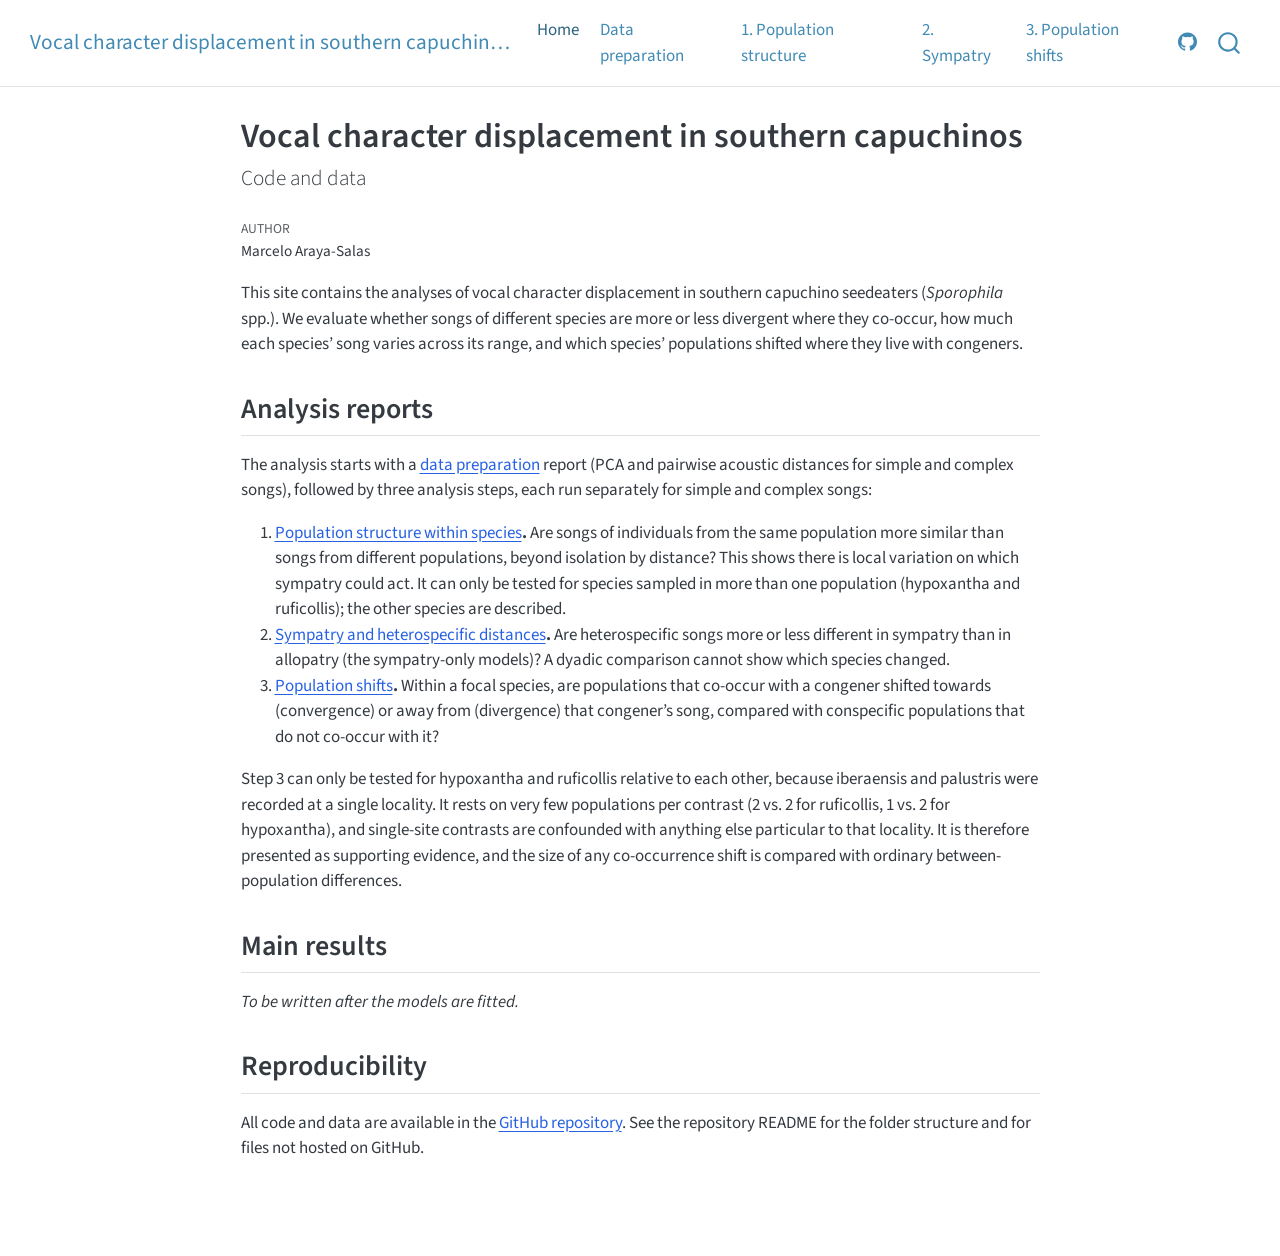
==== index.html @ 322593b9 "deploy: c23dfff240c6bde913532d3283db3dfaf151415f" ====
<!DOCTYPE html>
<html xmlns="http://www.w3.org/1999/xhtml" lang="en" xml:lang="en"><head>

<meta charset="utf-8">
<meta name="generator" content="quarto-1.10.19">

<meta name="viewport" content="width=device-width, initial-scale=1.0, user-scalable=yes">

<meta name="author" content="Marcelo Araya-Salas">

<title>Vocal character displacement in southern capuchinos</title>
<style>
/* Default styles provided by pandoc.
** See https://pandoc.org/MANUAL.html#variables-for-html for config info.
*/
span.smallcaps{font-variant: small-caps;}
div.columns{display: flex; gap: 1.5em;}
div.column{flex: auto;}
@media screen {
div.columns{gap: min(4vw, 1.5em);}
div.column{overflow-x: auto;}
}
div.hanging-indent{margin-left: 1.5em; text-indent: -1.5em;}
ul.task-list{list-style: none;}
ul.task-list li input[type="checkbox"] {
  width: 0.8em;
  margin: 0 0.8em 0.2em -1em; /* quarto-specific, see https://github.com/quarto-dev/quarto-cli/issues/4556 */ 
  vertical-align: middle;
}
</style>


<script src="site_libs/quarto-nav/quarto-nav.js"></script>
<script src="site_libs/quarto-nav/headroom.min.js"></script>
<script src="site_libs/clipboard/clipboard.min.js"></script>
<script src="site_libs/quarto-search/autocomplete.umd.js"></script>
<script src="site_libs/quarto-search/fuse.min.js"></script>
<script src="site_libs/quarto-search/quarto-search.js"></script>
<meta name="quarto:offset" content="./">
<script src="site_libs/quarto-html/quarto.js" type="module"></script>
<script src="site_libs/quarto-html/tabsets/tabsets.js" type="module"></script>
<script src="site_libs/quarto-html/popper.min.js"></script>
<script src="site_libs/quarto-html/tippy.umd.min.js"></script>
<script src="site_libs/quarto-html/anchor.min.js"></script>
<link href="site_libs/quarto-html/tippy.css" rel="stylesheet">
<link href="site_libs/quarto-html/quarto-syntax-highlighting-bf27225e3a48a9273f3daa8f8e829971.css" rel="stylesheet" id="quarto-text-highlighting-styles">
<script src="site_libs/bootstrap/bootstrap.min.js"></script>
<link href="site_libs/bootstrap/bootstrap-icons.css" rel="stylesheet">
<link href="site_libs/bootstrap/bootstrap-31e00e888137e3bc98a6eb60cac24172.min.css" rel="stylesheet" append-hash="true" id="quarto-bootstrap" data-mode="light">
<script id="quarto-search-options" type="application/json">{
  "location": "navbar",
  "copy-button": false,
  "collapse-after": 3,
  "panel-placement": "end",
  "type": "overlay",
  "limit": 50,
  "keyboard-shortcut": [
    "f",
    "/",
    "s"
  ],
  "show-item-context": false,
  "language": {
    "search-no-results-text": "No results",
    "search-matching-documents-text": "matching documents",
    "search-copy-link-title": "Copy link to search",
    "search-hide-matches-text": "Hide additional matches",
    "search-more-match-text": "more match in this document",
    "search-more-matches-text": "more matches in this document",
    "search-clear-button-title": "Clear",
    "search-text-placeholder": "",
    "search-detached-cancel-button-title": "Cancel",
    "search-submit-button-title": "Submit",
    "search-label": "Search"
  }
}</script>


<link rel="stylesheet" href="styles.css">
</head>

<body class="nav-fixed fullcontent quarto-light">

<div id="quarto-search-results"></div>
  <header id="quarto-header" class="headroom fixed-top">
    <nav class="navbar navbar-expand-lg " data-bs-theme="dark">
      <div class="navbar-container container-fluid">
      <div class="navbar-brand-container mx-auto">
    <a class="navbar-brand" href="./index.html">
    <span class="navbar-title">Vocal character displacement in southern capuchinos</span>
    </a>
  </div>
            <div id="quarto-search" class="" title="Search"></div>
          <button class="navbar-toggler" type="button" data-bs-toggle="collapse" data-bs-target="#navbarCollapse" aria-controls="navbarCollapse" role="menu" aria-expanded="false" aria-label="Toggle navigation" onclick="if (window.quartoToggleHeadroom) { window.quartoToggleHeadroom(); }">
  <span class="navbar-toggler-icon"></span>
</button>
          <div class="collapse navbar-collapse" id="navbarCollapse">
            <ul class="navbar-nav navbar-nav-scroll me-auto">
  <li class="nav-item">
    <a class="nav-link active" href="./index.html" aria-current="page"> 
<span class="menu-text">Home</span></a>
  </li>  
  <li class="nav-item">
    <a class="nav-link" href="./scripts/0_data_preparation.html"> 
<span class="menu-text">Data preparation</span></a>
  </li>  
  <li class="nav-item">
    <a class="nav-link" href="./scripts/1_population_structure.html"> 
<span class="menu-text">1. Population structure</span></a>
  </li>  
  <li class="nav-item">
    <a class="nav-link" href="./scripts/2_sympatry_and_heterospecific_distances.html"> 
<span class="menu-text">2. Sympatry</span></a>
  </li>  
  <li class="nav-item">
    <a class="nav-link" href="./scripts/3_population_shifts.html"> 
<span class="menu-text">3. Population shifts</span></a>
  </li>  
</ul>
            <ul class="navbar-nav navbar-nav-scroll ms-auto">
  <li class="nav-item compact">
    <a class="nav-link" href="https://github.com/maRce10/vocal-character-displacement-capuchinos"> <i class="bi bi-github" role="img" aria-label="GitHub repository">
</i> 
<span class="menu-text"></span></a>
  </li>  
</ul>
          </div> <!-- /navcollapse -->
            <div class="quarto-navbar-tools">
</div>
      </div> <!-- /container-fluid -->
    </nav>
</header>
<!-- content -->
<div id="quarto-content" class="quarto-container page-columns page-rows-contents page-layout-article page-navbar">
<!-- sidebar -->
<!-- margin-sidebar -->
    
<!-- main -->
<main class="content" id="quarto-document-content">

<header id="title-block-header" class="quarto-title-block default">
<div class="quarto-title">
<h1 class="title">Vocal character displacement in southern capuchinos</h1>
<p class="subtitle lead">Code and data</p>
</div>



<div class="quarto-title-meta">

    <div>
    <div class="quarto-title-meta-heading">Author</div>
    <div class="quarto-title-meta-contents">
             <p>Marcelo Araya-Salas </p>
          </div>
  </div>
    
  
    
  </div>
  


</header>


<p>This site contains the analyses of vocal character displacement in southern capuchino seedeaters (<em>Sporophila</em> spp.). We evaluate whether songs of different species are more or less divergent where they co-occur, how much each species’ song varies across its range, and which species’ populations shifted where they live with congeners.</p>
<section id="analysis-reports" class="level2">
<h2 class="anchored" data-anchor-id="analysis-reports">Analysis reports</h2>
<p>The analysis starts with a <a href="./scripts/0_data_preparation.html">data preparation</a> report (PCA and pairwise acoustic distances for simple and complex songs), followed by three analysis steps, each run separately for simple and complex songs:</p>
<ol type="1">
<li><strong><a href="./scripts/1_population_structure.html">Population structure within species</a>.</strong> Are songs of individuals from the same population more similar than songs from different populations, beyond isolation by distance? This shows there is local variation on which sympatry could act. It can only be tested for species sampled in more than one population (hypoxantha and ruficollis); the other species are described.</li>
<li><strong><a href="./scripts/2_sympatry_and_heterospecific_distances.html">Sympatry and heterospecific distances</a>.</strong> Are heterospecific songs more or less different in sympatry than in allopatry (the sympatry-only models)? A dyadic comparison cannot show which species changed.</li>
<li><strong><a href="./scripts/3_population_shifts.html">Population shifts</a>.</strong> Within a focal species, are populations that co-occur with a congener shifted towards (convergence) or away from (divergence) that congener’s song, compared with conspecific populations that do not co-occur with it?</li>
</ol>
<p>Step 3 can only be tested for hypoxantha and ruficollis relative to each other, because iberaensis and palustris were recorded at a single locality. It rests on very few populations per contrast (2 vs.&nbsp;2 for ruficollis, 1 vs.&nbsp;2 for hypoxantha), and single-site contrasts are confounded with anything else particular to that locality. It is therefore presented as supporting evidence, and the size of any co-occurrence shift is compared with ordinary between-population differences.</p>
</section>
<section id="main-results" class="level2">
<h2 class="anchored" data-anchor-id="main-results">Main results</h2>
<p><em>To be written after the models are fitted.</em></p>
</section>
<section id="reproducibility" class="level2">
<h2 class="anchored" data-anchor-id="reproducibility">Reproducibility</h2>
<p>All code and data are available in the <a href="https://github.com/maRce10/vocal-character-displacement-capuchinos">GitHub repository</a>. See the repository README for the folder structure and for files not hosted on GitHub.</p>


</section>

</main> <!-- /main -->
<script>
// Add a "Download" button below every figure in the page content.
// The button links to the figure's image file (all figures are saved at 300 dpi).
document.addEventListener("DOMContentLoaded", function () {
  document.querySelectorAll("main img").forEach(function (img) {
    var src = img.getAttribute("src");
    if (!src || src.indexOf("data:") === 0) return;

    var fileName = decodeURIComponent(src.split("/").pop().split("?")[0]);

    var link = document.createElement("a");
    link.href = src;
    link.setAttribute("download", fileName);
    link.className = "btn btn-outline-primary btn-sm";
    link.innerHTML = '<i class="bi bi-download"></i> Download';
    link.title = "Download " + fileName;

    var wrapper = document.createElement("div");
    wrapper.className = "figure-download";
    wrapper.appendChild(link);

    // place the button after the figure (below its caption) or after the image's container
    var anchor = img.closest("figure") || img.closest("p") || img;
    anchor.insertAdjacentElement("afterend", wrapper);
  });
});
</script>
<script id="quarto-html-after-body" type="application/javascript">
  window.document.addEventListener("DOMContentLoaded", function (event) {
    const icon = "";
    const anchorJS = new window.AnchorJS();
    anchorJS.options = {
      placement: 'right',
      icon: icon
    };
    anchorJS.add('.anchored');
    const isCodeAnnotation = (el) => {
      for (const clz of el.classList) {
        if (clz.startsWith('code-annotation-')) {                     
          return true;
        }
      }
      return false;
    }
    const onCopySuccess = function(e) {
      // button target
      const button = e.trigger;
      // don't keep focus
      button.blur();
      // flash "checked"
      button.classList.add('code-copy-button-checked');
      var currentTitle = button.getAttribute("title");
      button.setAttribute("title", "Copied!");
      let tooltip;
      if (window.bootstrap) {
        button.setAttribute("data-bs-toggle", "tooltip");
        button.setAttribute("data-bs-placement", "left");
        button.setAttribute("data-bs-title", "Copied!");
        tooltip = new bootstrap.Tooltip(button, 
          { trigger: "manual", 
            customClass: "code-copy-button-tooltip",
            offset: [0, -8]});
        tooltip.show();    
      }
      setTimeout(function() {
        if (tooltip) {
          tooltip.hide();
          button.removeAttribute("data-bs-title");
          button.removeAttribute("data-bs-toggle");
          button.removeAttribute("data-bs-placement");
        }
        button.setAttribute("title", currentTitle);
        button.classList.remove('code-copy-button-checked');
      }, 1000);
      // clear code selection
      e.clearSelection();
    }
    const getTextToCopy = function(trigger) {
      const outerScaffold = trigger.parentElement.cloneNode(true);
      const codeEl = outerScaffold.querySelector('code');
      for (const childEl of codeEl.children) {
        if (isCodeAnnotation(childEl)) {
          childEl.remove();
        }
      }
      return codeEl.innerText;
    }
    const clipboard = new window.ClipboardJS('.code-copy-button:not([data-in-quarto-modal])', {
      text: getTextToCopy
    });
    clipboard.on('success', onCopySuccess);
    if (window.document.getElementById('quarto-embedded-source-code-modal')) {
      const clipboardModal = new window.ClipboardJS('.code-copy-button[data-in-quarto-modal]', {
        text: getTextToCopy,
        container: window.document.getElementById('quarto-embedded-source-code-modal')
      });
      clipboardModal.on('success', onCopySuccess);
    }
      var localhostRegex = new RegExp(/^(?:http|https):\/\/localhost\:?[0-9]*\//);
      var mailtoRegex = new RegExp(/^mailto:/);
        var filterRegex = new RegExp("https:\/\/marce10\.github\.io\/vocal-character-displacement-capuchinos\/");
      var isInternal = (href) => {
          return filterRegex.test(href) || localhostRegex.test(href) || mailtoRegex.test(href);
      }
      // Inspect non-navigation links and adorn them if external
     var links = window.document.querySelectorAll('a[href]:not(.nav-link):not(.navbar-brand):not(.toc-action):not(.sidebar-link):not(.sidebar-item-toggle):not(.pagination-link):not(.no-external):not([aria-hidden]):not(.dropdown-item):not(.quarto-navigation-tool):not(.about-link)');
      for (var i=0; i<links.length; i++) {
        const link = links[i];
        if (!isInternal(link.href)) {
          // undo the damage that might have been done by quarto-nav.js in the case of
          // links that we want to consider external
          if (link.dataset.originalHref !== undefined) {
            link.href = link.dataset.originalHref;
          }
        }
      }
    function tippyHover(el, contentFn, onTriggerFn, onUntriggerFn) {
      const config = {
        allowHTML: true,
        maxWidth: 500,
        delay: 100,
        arrow: false,
        appendTo: function(el) {
            return el.parentElement;
        },
        interactive: true,
        interactiveBorder: 10,
        theme: 'quarto',
        placement: 'bottom-start',
      };
      if (contentFn) {
        config.content = contentFn;
      }
      if (onTriggerFn) {
        config.onTrigger = onTriggerFn;
      }
      if (onUntriggerFn) {
        config.onUntrigger = onUntriggerFn;
      }
      window.tippy(el, config); 
    }
    const noterefs = window.document.querySelectorAll('a[role="doc-noteref"]');
    for (var i=0; i<noterefs.length; i++) {
      const ref = noterefs[i];
      tippyHover(ref, function() {
        // use id or data attribute instead here
        let href = ref.getAttribute('data-footnote-href') || ref.getAttribute('href');
        try { href = new URL(href).hash; } catch {}
        const id = href.replace(/^#\/?/, "");
        const note = window.document.getElementById(id);
        if (note) {
          return note.innerHTML;
        } else {
          return "";
        }
      });
    }
    const xrefs = window.document.querySelectorAll('a.quarto-xref');
    const processXRef = (id, note) => {
      // Strip column container classes
      const stripColumnClz = (el) => {
        el.classList.remove("page-full", "page-columns");
        if (el.children) {
          for (const child of el.children) {
            stripColumnClz(child);
          }
        }
      }
      stripColumnClz(note)
      if (id === null || id.startsWith('sec-')) {
        // Special case sections, only their first couple elements
        const container = document.createElement("div");
        if (note.children && note.children.length > 2) {
          container.appendChild(note.children[0].cloneNode(true));
          for (let i = 1; i < note.children.length; i++) {
            const child = note.children[i];
            if (child.tagName === "P" && child.innerText === "") {
              continue;
            } else {
              container.appendChild(child.cloneNode(true));
              break;
            }
          }
          if (window.Quarto?.typesetMath) {
            window.Quarto.typesetMath(container);
          }
          return container.innerHTML
        } else {
          if (window.Quarto?.typesetMath) {
            window.Quarto.typesetMath(note);
          }
          return note.innerHTML;
        }
      } else {
        // Remove any anchor links if they are present
        const anchorLink = note.querySelector('a.anchorjs-link');
        if (anchorLink) {
          anchorLink.remove();
        }
        if (window.Quarto?.typesetMath) {
          window.Quarto.typesetMath(note);
        }
        if (note.classList.contains("callout")) {
          return note.outerHTML;
        } else {
          return note.innerHTML;
        }
      }
    }
    for (var i=0; i<xrefs.length; i++) {
      const xref = xrefs[i];
      tippyHover(xref, undefined, function(instance) {
        instance.disable();
        let url = xref.getAttribute('href');
        let hash = undefined; 
        if (url.startsWith('#')) {
          hash = url;
        } else {
          try { hash = new URL(url).hash; } catch {}
        }
        if (hash) {
          const id = hash.replace(/^#\/?/, "");
          const note = window.document.getElementById(id);
          if (note !== null) {
            try {
              const html = processXRef(id, note.cloneNode(true));
              instance.setContent(html);
            } finally {
              instance.enable();
              instance.show();
            }
          } else {
            // See if we can fetch this
            fetch(url.split('#')[0])
            .then(res => res.text())
            .then(html => {
              const parser = new DOMParser();
              const htmlDoc = parser.parseFromString(html, "text/html");
              const note = htmlDoc.getElementById(id);
              if (note !== null) {
                const html = processXRef(id, note);
                instance.setContent(html);
              } 
            }).finally(() => {
              instance.enable();
              instance.show();
            });
          }
        } else {
          // See if we can fetch a full url (with no hash to target)
          // This is a special case and we should probably do some content thinning / targeting
          fetch(url)
          .then(res => res.text())
          .then(html => {
            const parser = new DOMParser();
            const htmlDoc = parser.parseFromString(html, "text/html");
            const note = htmlDoc.querySelector('main.content');
            if (note !== null) {
              // This should only happen for chapter cross references
              // (since there is no id in the URL)
              // remove the first header
              if (note.children.length > 0 && note.children[0].tagName === "HEADER") {
                note.children[0].remove();
              }
              const html = processXRef(null, note);
              instance.setContent(html);
            } 
          }).finally(() => {
            instance.enable();
            instance.show();
          });
        }
      }, function(instance) {
      });
    }
        let selectedAnnoteEl;
        const selectorForAnnotation = ( cell, annotation) => {
          let cellAttr = 'data-code-cell="' + cell + '"';
          let lineAttr = 'data-code-annotation="' +  annotation + '"';
          const selector = 'span[' + cellAttr + '][' + lineAttr + ']';
          return selector;
        }
        const selectCodeLines = (annoteEl) => {
          const doc = window.document;
          const targetCell = annoteEl.getAttribute("data-target-cell");
          const targetAnnotation = annoteEl.getAttribute("data-target-annotation");
          const annoteSpan = window.document.querySelector(selectorForAnnotation(targetCell, targetAnnotation));
          const lines = annoteSpan.getAttribute("data-code-lines").split(",");
          const lineIds = lines.map((line) => {
            return targetCell + "-" + line;
          })
          let top = null;
          let height = null;
          let parent = null;
          if (lineIds.length > 0) {
              //compute the position of the single el (top and bottom and make a div)
              const el = window.document.getElementById(lineIds[0]);
              top = el.offsetTop;
              height = el.offsetHeight;
              parent = el.parentElement.parentElement;
            if (lineIds.length > 1) {
              const lastEl = window.document.getElementById(lineIds[lineIds.length - 1]);
              const bottom = lastEl.offsetTop + lastEl.offsetHeight;
              height = bottom - top;
            }
            if (top !== null && height !== null && parent !== null) {
              // cook up a div (if necessary) and position it 
              let div = window.document.getElementById("code-annotation-line-highlight");
              if (div === null) {
                div = window.document.createElement("div");
                div.setAttribute("id", "code-annotation-line-highlight");
                div.style.position = 'absolute';
                parent.appendChild(div);
              }
              div.style.top = top - 2 + "px";
              div.style.height = height + 4 + "px";
              div.style.left = 0;
              let gutterDiv = window.document.getElementById("code-annotation-line-highlight-gutter");
              if (gutterDiv === null) {
                gutterDiv = window.document.createElement("div");
                gutterDiv.setAttribute("id", "code-annotation-line-highlight-gutter");
                gutterDiv.style.position = 'absolute';
                const codeCell = window.document.getElementById(targetCell);
                const gutter = codeCell.querySelector('.code-annotation-gutter');
                gutter.appendChild(gutterDiv);
              }
              gutterDiv.style.top = top - 2 + "px";
              gutterDiv.style.height = height + 4 + "px";
            }
            selectedAnnoteEl = annoteEl;
          }
        };
        const unselectCodeLines = () => {
          const elementsIds = ["code-annotation-line-highlight", "code-annotation-line-highlight-gutter"];
          elementsIds.forEach((elId) => {
            const div = window.document.getElementById(elId);
            if (div) {
              div.remove();
            }
          });
          selectedAnnoteEl = undefined;
        };
          // Handle positioning of the toggle
      window.addEventListener(
        "resize",
        throttle(() => {
          elRect = undefined;
          if (selectedAnnoteEl) {
            selectCodeLines(selectedAnnoteEl);
          }
        }, 10)
      );
      function throttle(fn, ms) {
      let throttle = false;
      let timer;
        return (...args) => {
          if(!throttle) { // first call gets through
              fn.apply(this, args);
              throttle = true;
          } else { // all the others get throttled
              if(timer) clearTimeout(timer); // cancel #2
              timer = setTimeout(() => {
                fn.apply(this, args);
                timer = throttle = false;
              }, ms);
          }
        };
      }
        // Attach click handler to the DT
        const annoteDls = window.document.querySelectorAll('dt[data-target-cell]');
        for (const annoteDlNode of annoteDls) {
          annoteDlNode.addEventListener('click', (event) => {
            const clickedEl = event.target;
            if (clickedEl !== selectedAnnoteEl) {
              unselectCodeLines();
              const activeEl = window.document.querySelector('dt[data-target-cell].code-annotation-active');
              if (activeEl) {
                activeEl.classList.remove('code-annotation-active');
              }
              selectCodeLines(clickedEl);
              clickedEl.classList.add('code-annotation-active');
            } else {
              // Unselect the line
              unselectCodeLines();
              clickedEl.classList.remove('code-annotation-active');
            }
          });
        }
    const findCites = (el) => {
      const parentEl = el.parentElement;
      if (parentEl) {
        const cites = parentEl.dataset.cites;
        if (cites) {
          return {
            el,
            cites: cites.split(' ')
          };
        } else {
          return findCites(el.parentElement)
        }
      } else {
        return undefined;
      }
    };
    var bibliorefs = window.document.querySelectorAll('a[role="doc-biblioref"]');
    for (var i=0; i<bibliorefs.length; i++) {
      const ref = bibliorefs[i];
      const citeInfo = findCites(ref);
      if (citeInfo) {
        tippyHover(citeInfo.el, function() {
          var popup = window.document.createElement('div');
          citeInfo.cites.forEach(function(cite) {
            var citeDiv = window.document.createElement('div');
            citeDiv.classList.add('hanging-indent');
            citeDiv.classList.add('csl-entry');
            var biblioDiv = window.document.getElementById('ref-' + cite);
            if (biblioDiv) {
              citeDiv.innerHTML = biblioDiv.innerHTML;
            }
            popup.appendChild(citeDiv);
          });
          return popup.innerHTML;
        });
      }
    }
  });
  </script>
</div> <!-- /content -->




</body></html>
---- site_libs/quarto-html/tippy.css ----
.tippy-box[data-animation=fade][data-state=hidden]{opacity:0}[data-tippy-root]{max-width:calc(100vw - 10px)}.tippy-box{position:relative;background-color:#333;color:#fff;border-radius:4px;font-size:14px;line-height:1.4;white-space:normal;outline:0;transition-property:transform,visibility,opacity}.tippy-box[data-placement^=top]>.tippy-arrow{bottom:0}.tippy-box[data-placement^=top]>.tippy-arrow:before{bottom:-7px;left:0;border-width:8px 8px 0;border-top-color:initial;transform-origin:center top}.tippy-box[data-placement^=bottom]>.tippy-arrow{top:0}.tippy-box[data-placement^=bottom]>.tippy-arrow:before{top:-7px;left:0;border-width:0 8px 8px;border-bottom-color:initial;transform-origin:center bottom}.tippy-box[data-placement^=left]>.tippy-arrow{right:0}.tippy-box[data-placement^=left]>.tippy-arrow:before{border-width:8px 0 8px 8px;border-left-color:initial;right:-7px;transform-origin:center left}.tippy-box[data-placement^=right]>.tippy-arrow{left:0}.tippy-box[data-placement^=right]>.tippy-arrow:before{left:-7px;border-width:8px 8px 8px 0;border-right-color:initial;transform-origin:center right}.tippy-box[data-inertia][data-state=visible]{transition-timing-function:cubic-bezier(.54,1.5,.38,1.11)}.tippy-arrow{width:16px;height:16px;color:#333}.tippy-arrow:before{content:"";position:absolute;border-color:transparent;border-style:solid}.tippy-content{position:relative;padding:5px 9px;z-index:1}
---- site_libs/quarto-html/quarto-syntax-highlighting-bf27225e3a48a9273f3daa8f8e829971.css ----
/* quarto syntax highlight colors */
:root {
  --quarto-hl-ot-color: #003B4F;
  --quarto-hl-at-color: #657422;
  --quarto-hl-ss-color: #20794D;
  --quarto-hl-an-color: #5E5E5E;
  --quarto-hl-fu-color: #4758AB;
  --quarto-hl-st-color: #20794D;
  --quarto-hl-cf-color: #003B4F;
  --quarto-hl-op-color: #5E5E5E;
  --quarto-hl-er-color: #AD0000;
  --quarto-hl-bn-color: #AD0000;
  --quarto-hl-al-color: #AD0000;
  --quarto-hl-va-color: #111111;
  --quarto-hl-bu-color: inherit;
  --quarto-hl-ex-color: inherit;
  --quarto-hl-pp-color: #AD0000;
  --quarto-hl-in-color: #5E5E5E;
  --quarto-hl-vs-color: #20794D;
  --quarto-hl-wa-color: #5E5E5E;
  --quarto-hl-do-color: #5E5E5E;
  --quarto-hl-im-color: #00769E;
  --quarto-hl-ch-color: #20794D;
  --quarto-hl-dt-color: #AD0000;
  --quarto-hl-fl-color: #AD0000;
  --quarto-hl-co-color: #5E5E5E;
  --quarto-hl-cv-color: #5E5E5E;
  --quarto-hl-cn-color: #8f5902;
  --quarto-hl-sc-color: #5E5E5E;
  --quarto-hl-dv-color: #AD0000;
  --quarto-hl-kw-color: #003B4F;
}

/* other quarto variables */
:root {
  --quarto-font-monospace: SFMono-Regular, Menlo, Monaco, Consolas, "Liberation Mono", "Courier New", monospace;
}

/* syntax highlight based on Pandoc's rules */
pre > code.sourceCode > span {
  color: #003B4F;
}

code.sourceCode > span {
  color: #003B4F;
}

div.sourceCode,
div.sourceCode pre.sourceCode {
  color: #003B4F;
}

/* Normal */
code span {
  color: #003B4F;
}

/* Alert */
code span.al {
  color: #AD0000;
  font-style: inherit;
}

/* Annotation */
code span.an {
  color: #5E5E5E;
  font-style: inherit;
}

/* Attribute */
code span.at {
  color: #657422;
  font-style: inherit;
}

/* BaseN */
code span.bn {
  color: #AD0000;
  font-style: inherit;
}

/* BuiltIn */
code span.bu {
  font-style: inherit;
}

/* ControlFlow */
code span.cf {
  color: #003B4F;
  font-weight: bold;
  font-style: inherit;
}

/* Char */
code span.ch {
  color: #20794D;
  font-style: inherit;
}

/* Constant */
code span.cn {
  color: #8f5902;
  font-style: inherit;
}

/* Comment */
code span.co {
  color: #5E5E5E;
  font-style: inherit;
}

/* CommentVar */
code span.cv {
  color: #5E5E5E;
  font-style: italic;
}

/* Documentation */
code span.do {
  color: #5E5E5E;
  font-style: italic;
}

/* DataType */
code span.dt {
  color: #AD0000;
  font-style: inherit;
}

/* DecVal */
code span.dv {
  color: #AD0000;
  font-style: inherit;
}

/* Error */
code span.er {
  color: #AD0000;
  font-style: inherit;
}

/* Extension */
code span.ex {
  font-style: inherit;
}

/* Float */
code span.fl {
  color: #AD0000;
  font-style: inherit;
}

/* Function */
code span.fu {
  color: #4758AB;
  font-style: inherit;
}

/* Import */
code span.im {
  color: #00769E;
  font-style: inherit;
}

/* Information */
code span.in {
  color: #5E5E5E;
  font-style: inherit;
}

/* Keyword */
code span.kw {
  color: #003B4F;
  font-weight: bold;
  font-style: inherit;
}

/* Operator */
code span.op {
  color: #5E5E5E;
  font-style: inherit;
}

/* Other */
code span.ot {
  color: #003B4F;
  font-style: inherit;
}

/* Preprocessor */
code span.pp {
  color: #AD0000;
  font-style: inherit;
}

/* SpecialChar */
code span.sc {
  color: #5E5E5E;
  font-style: inherit;
}

/* SpecialString */
code span.ss {
  color: #20794D;
  font-style: inherit;
}

/* String */
code span.st {
  color: #20794D;
  font-style: inherit;
}

/* Variable */
code span.va {
  color: #111111;
  font-style: inherit;
}

/* VerbatimString */
code span.vs {
  color: #20794D;
  font-style: inherit;
}

/* Warning */
code span.wa {
  color: #5E5E5E;
  font-style: italic;
}

.prevent-inlining {
  content: "</";
}

/*# sourceMappingURL=8be38f48d34c45af72792cbd699585e7.css.map */
---- styles.css ----
/* white navbar with a thin divider */
.navbar {
    background-color: #ffffff !important;
    border-bottom: 1px solid #e5e5e5;
}

.navbar .navbar-title,
.navbar .nav-link {
    color: #408AB4 !important;
}

.navbar .nav-link.active,
.navbar .nav-link:hover {
    color: #2c6280 !important;
}

/* download button added below each figure (see _figure-download.html) */
.figure-download {
    text-align: center;
    margin: 0.25rem 0 1.5rem 0;
}

.figure-download .btn {
    color: #408AB4;
    border-color: #408AB4;
}

.figure-download .btn:hover {
    color: #ffffff;
    background-color: #408AB4;
}

.figure-gallery img {
    border: 1px solid #eeeeee;
}
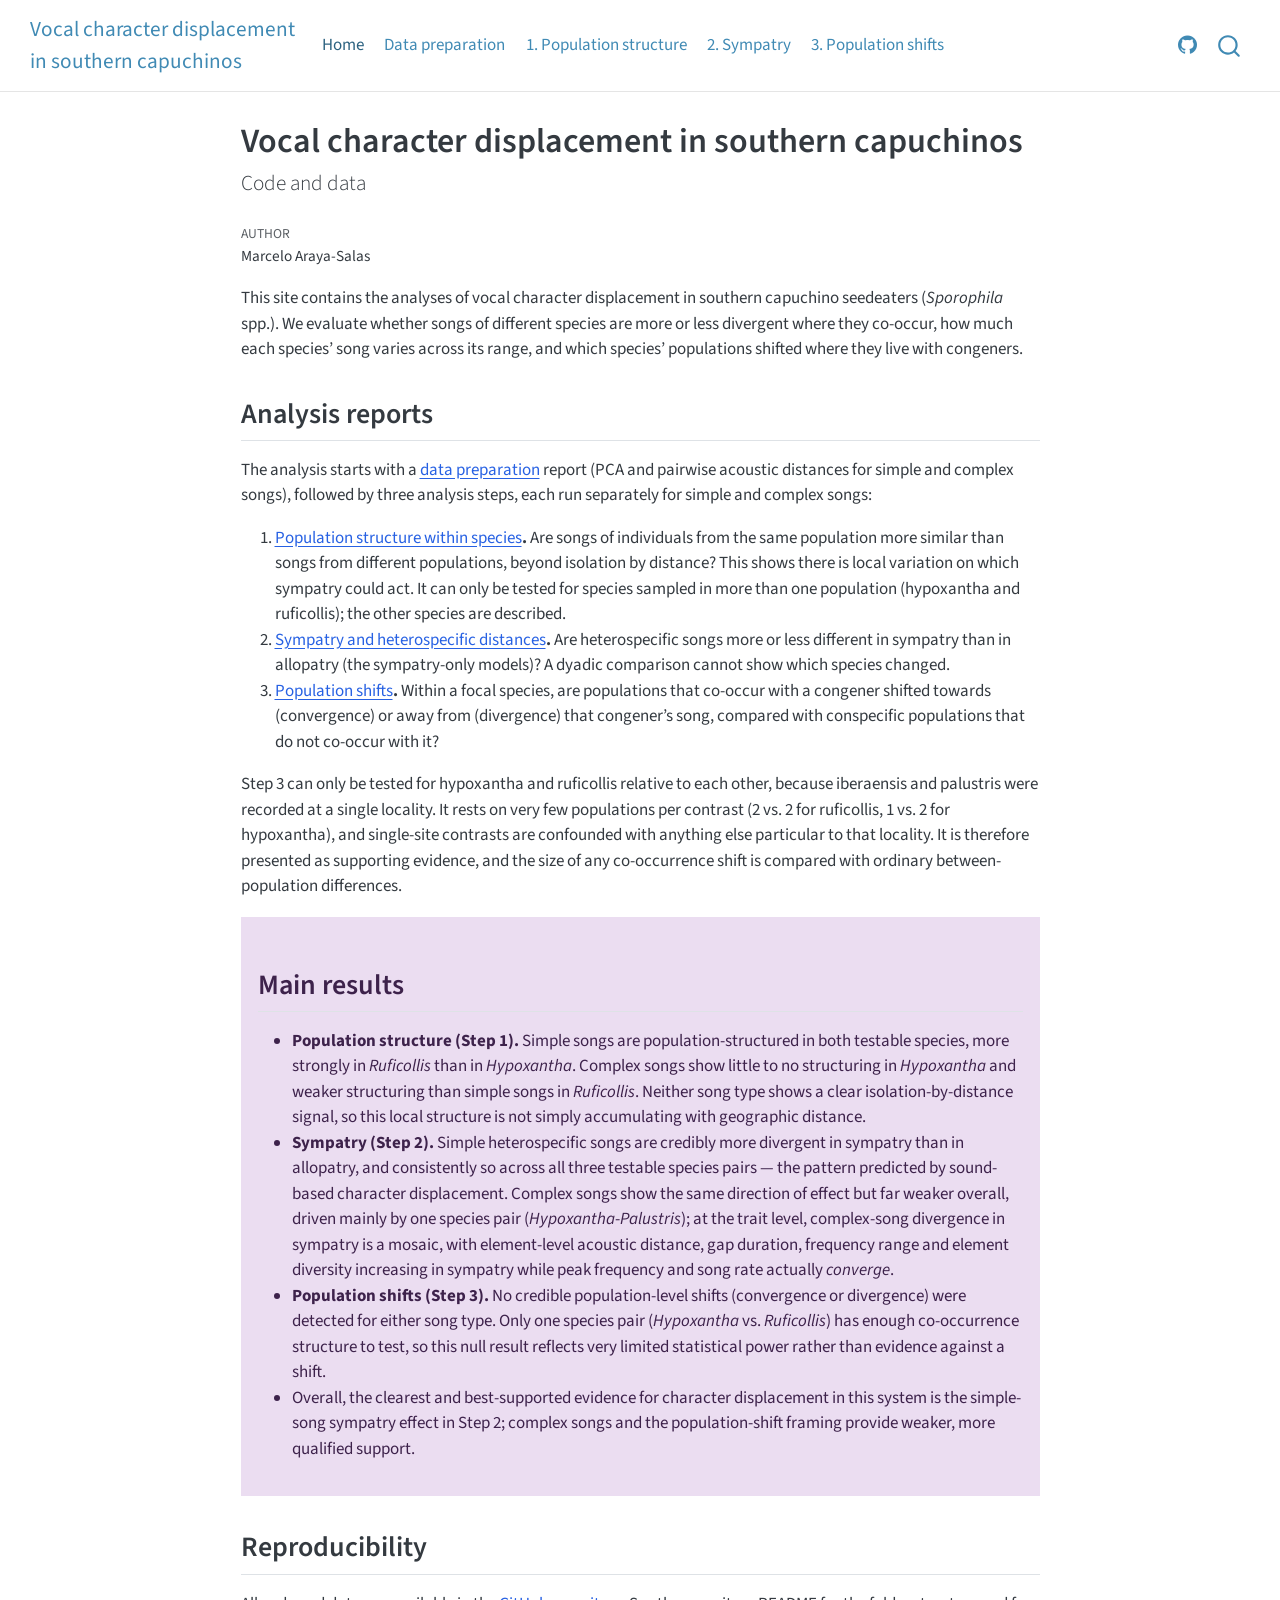
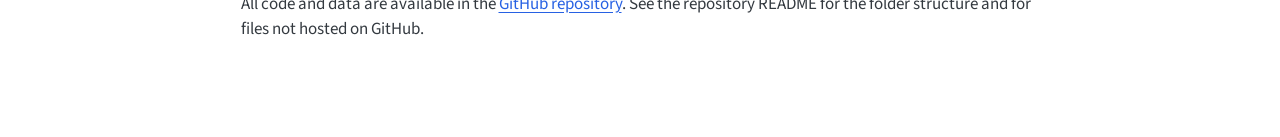
==== commit b3d17ba6: "deploy: 1c6ee7e4f270aa6ac77bfacd8a0a5c9c818ef11c" ====
--- a/index.html
+++ b/index.html
@@ -8,7 +8,7 @@
 
 <meta name="author" content="Marcelo Araya-Salas">
 
-<title>Vocal character displacement in southern capuchinos</title>
+<title>Vocal character displacement in southern capuchinos – Vocal character displacementin southern capuchinos</title>
 <style>
 /* Default styles provided by pandoc.
 ** See https://pandoc.org/MANUAL.html#variables-for-html for config info.
@@ -87,7 +87,7 @@
       <div class="navbar-container container-fluid">
       <div class="navbar-brand-container mx-auto">
     <a class="navbar-brand" href="./index.html">
-    <span class="navbar-title">Vocal character displacement in southern capuchinos</span>
+    <span class="navbar-title">Vocal character displacement<br>in southern capuchinos</span>
     </a>
   </div>
             <div id="quarto-search" class="" title="Search"></div>
@@ -119,7 +119,7 @@
 </ul>
             <ul class="navbar-nav navbar-nav-scroll ms-auto">
   <li class="nav-item compact">
-    <a class="nav-link" href="https://github.com/maRce10/vocal-character-displacement-capuchinos"> <i class="bi bi-github" role="img" aria-label="GitHub repository">
+    <a class="nav-link" href="https://github.com/maRce10/vocal_character_displacement_in_southern_capuchinos"> <i class="bi bi-github" role="img" aria-label="GitHub repository">
 </i> 
 <span class="menu-text"></span></a>
   </li>  
@@ -175,13 +175,18 @@
 </ol>
 <p>Step 3 can only be tested for hypoxantha and ruficollis relative to each other, because iberaensis and palustris were recorded at a single locality. It rests on very few populations per contrast (2 vs.&nbsp;2 for ruficollis, 1 vs.&nbsp;2 for hypoxantha), and single-site contrasts are confounded with anything else particular to that locality. It is therefore presented as supporting evidence, and the size of any co-occurrence shift is compared with ordinary between-population differences.</p>
 </section>
-<section id="main-results" class="level2">
+<section id="main-results" class="level2 alert alert-info">
 <h2 class="anchored" data-anchor-id="main-results">Main results</h2>
-<p><em>To be written after the models are fitted.</em></p>
+<ul>
+<li><strong>Population structure (Step 1).</strong> Simple songs are population-structured in both testable species, more strongly in <em>Ruficollis</em> than in <em>Hypoxantha</em>. Complex songs show little to no structuring in <em>Hypoxantha</em> and weaker structuring than simple songs in <em>Ruficollis</em>. Neither song type shows a clear isolation-by-distance signal, so this local structure is not simply accumulating with geographic distance.</li>
+<li><strong>Sympatry (Step 2).</strong> Simple heterospecific songs are credibly more divergent in sympatry than in allopatry, and consistently so across all three testable species pairs — the pattern predicted by sound-based character displacement. Complex songs show the same direction of effect but far weaker overall, driven mainly by one species pair (<em>Hypoxantha</em>-<em>Palustris</em>); at the trait level, complex-song divergence in sympatry is a mosaic, with element-level acoustic distance, gap duration, frequency range and element diversity increasing in sympatry while peak frequency and song rate actually <em>converge</em>.</li>
+<li><strong>Population shifts (Step 3).</strong> No credible population-level shifts (convergence or divergence) were detected for either song type. Only one species pair (<em>Hypoxantha</em> vs.&nbsp;<em>Ruficollis</em>) has enough co-occurrence structure to test, so this null result reflects very limited statistical power rather than evidence against a shift.</li>
+<li>Overall, the clearest and best-supported evidence for character displacement in this system is the simple-song sympatry effect in Step 2; complex songs and the population-shift framing provide weaker, more qualified support.</li>
+</ul>
 </section>
 <section id="reproducibility" class="level2">
 <h2 class="anchored" data-anchor-id="reproducibility">Reproducibility</h2>
-<p>All code and data are available in the <a href="https://github.com/maRce10/vocal-character-displacement-capuchinos">GitHub repository</a>. See the repository README for the folder structure and for files not hosted on GitHub.</p>
+<p>All code and data are available in the <a href="https://github.com/maRce10/vocal_character_displacement_in_southern_capuchinos">GitHub repository</a>. See the repository README for the folder structure and for files not hosted on GitHub.</p>
 
 
 </section>
@@ -287,7 +292,7 @@
     }
       var localhostRegex = new RegExp(/^(?:http|https):\/\/localhost\:?[0-9]*\//);
       var mailtoRegex = new RegExp(/^mailto:/);
-        var filterRegex = new RegExp("https:\/\/marce10\.github\.io\/vocal-character-displacement-capuchinos\/");
+        var filterRegex = new RegExp("https:\/\/marce10\.github\.io\/vocal_character_displacement_in_southern_capuchinos\/");
       var isInternal = (href) => {
           return filterRegex.test(href) || localhostRegex.test(href) || mailtoRegex.test(href);
       }
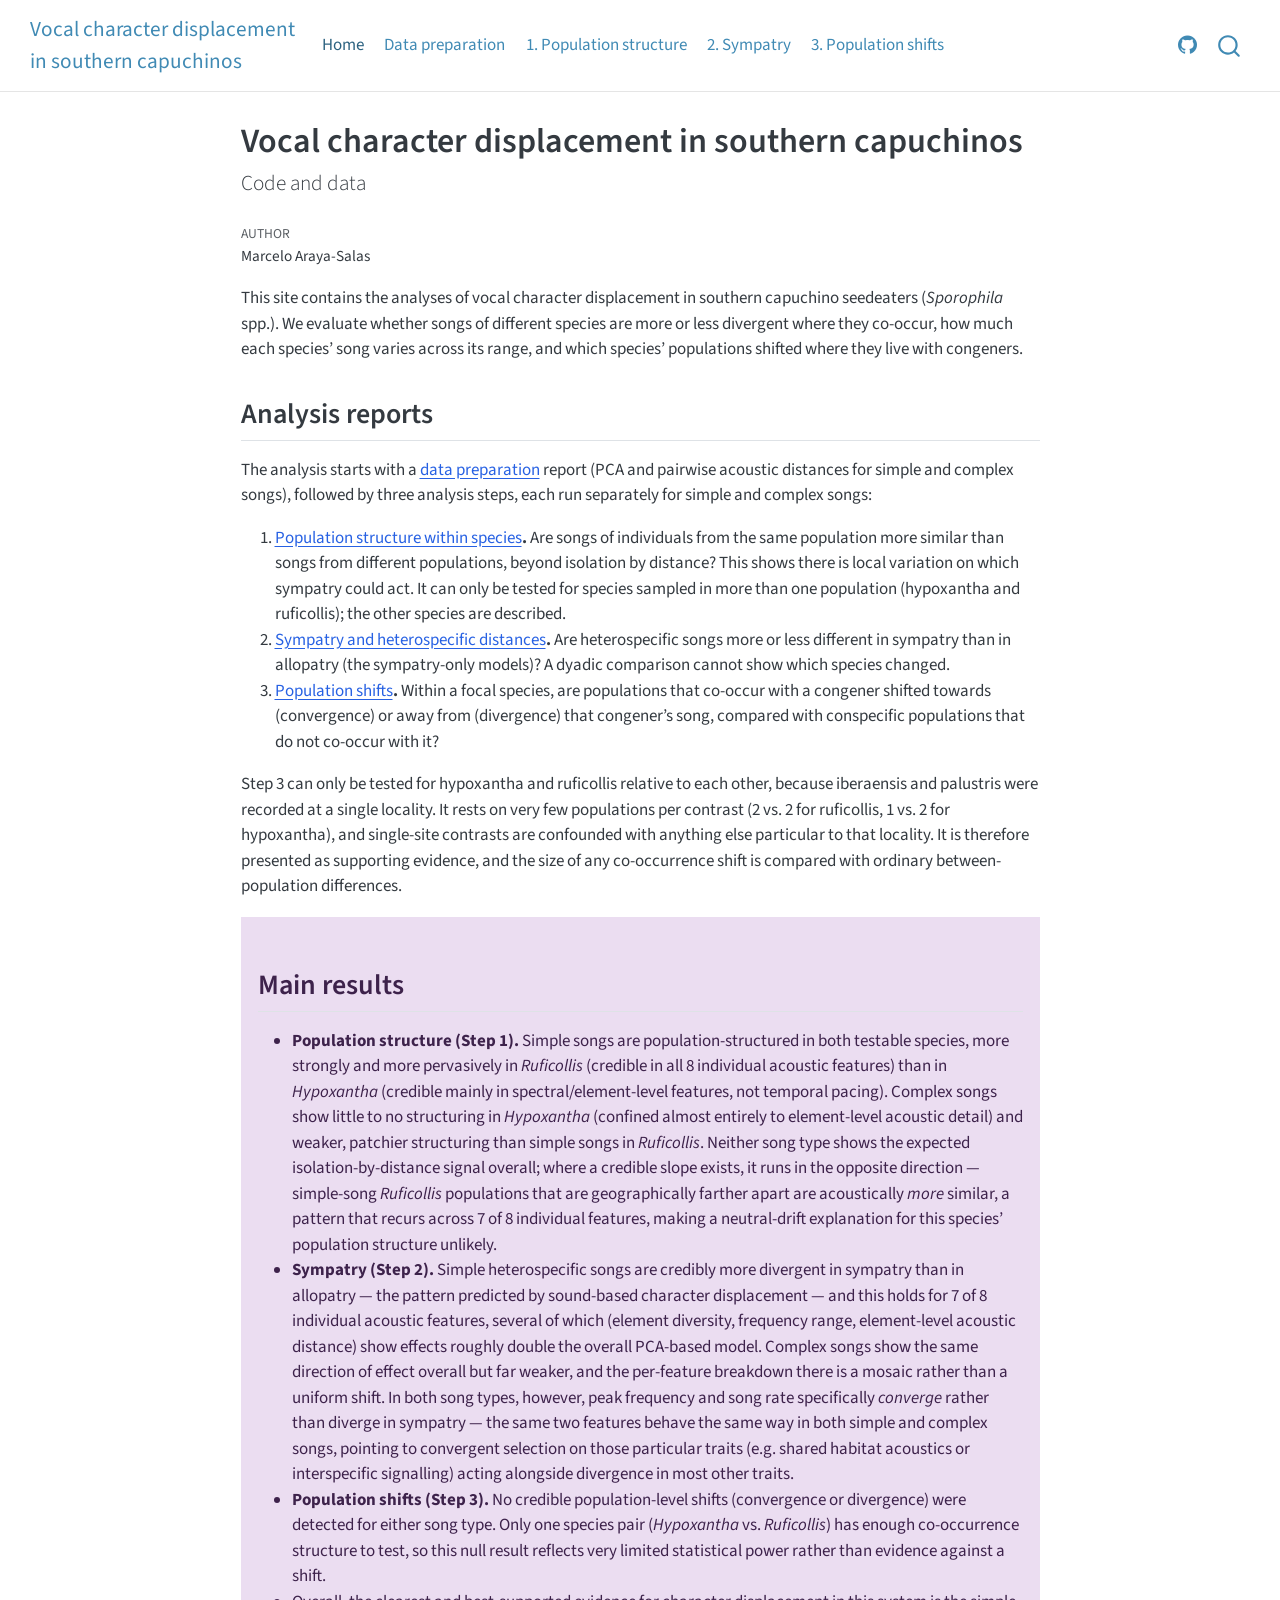
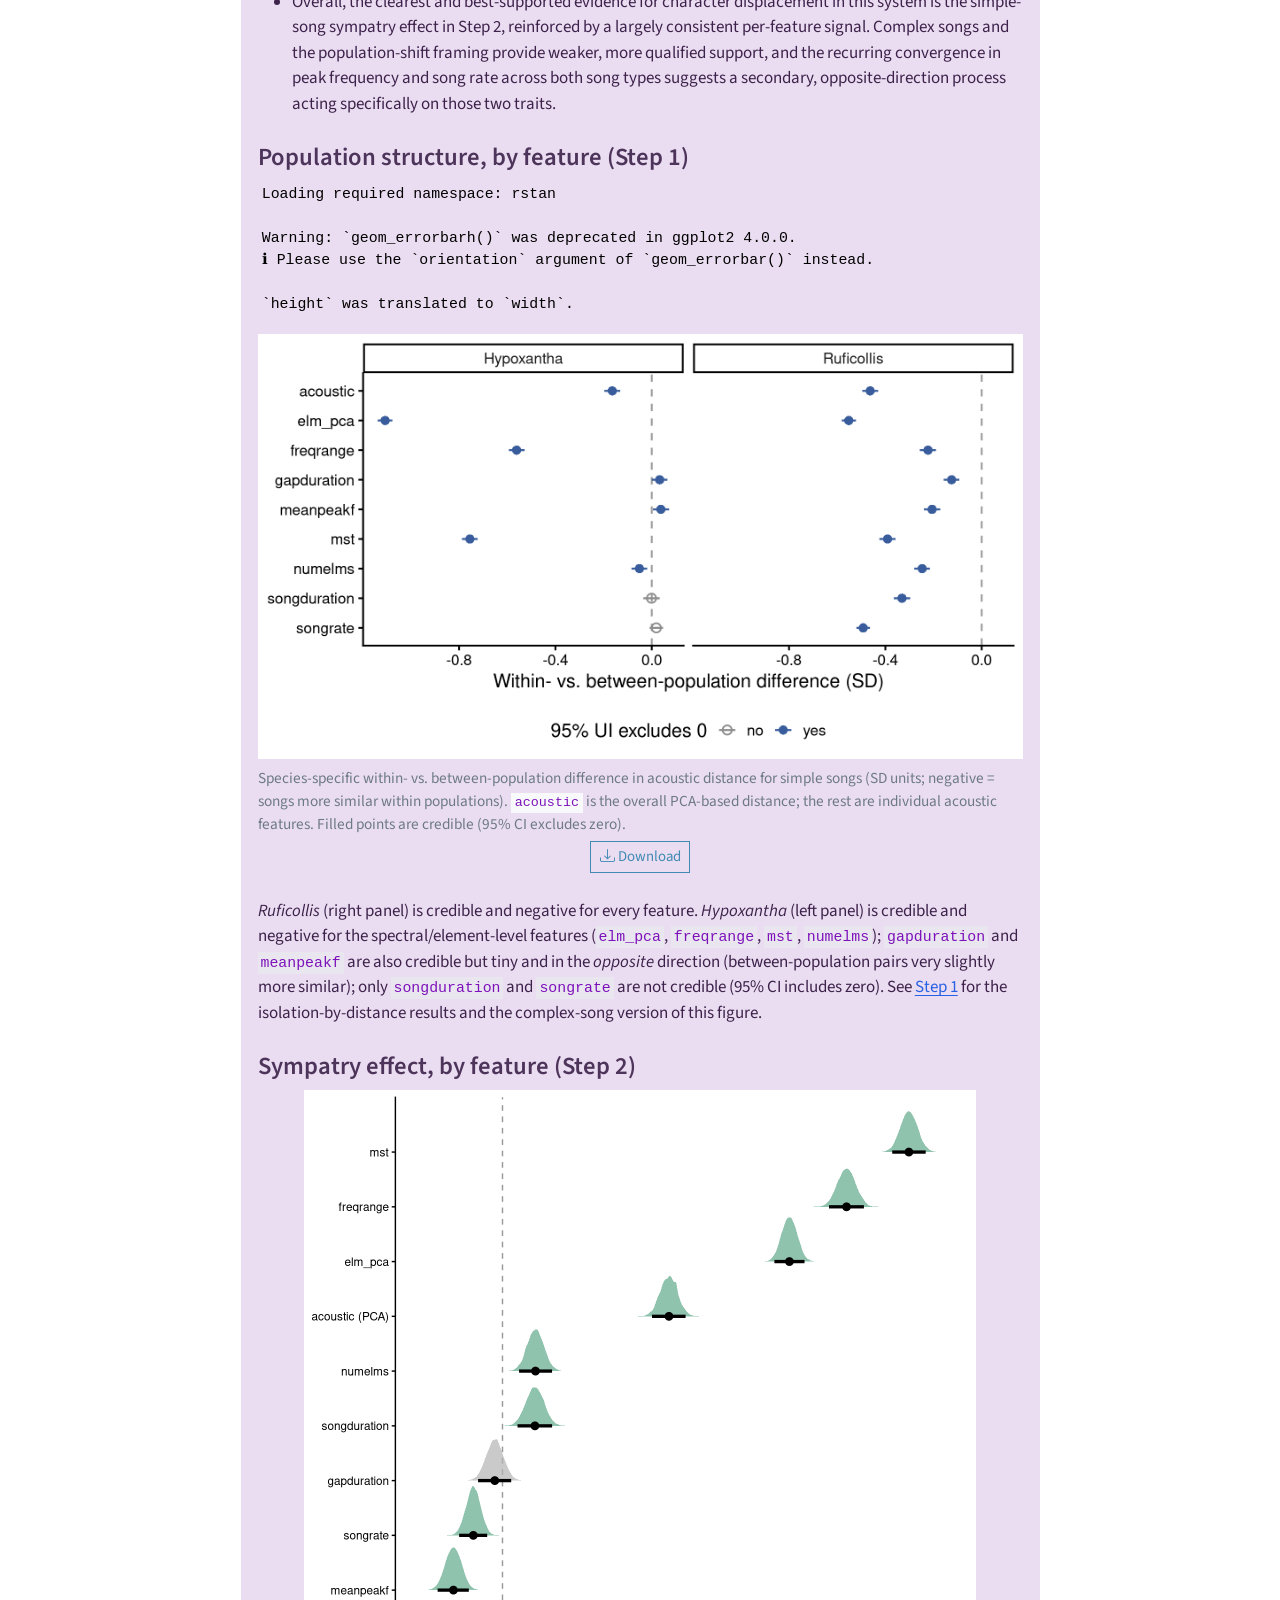
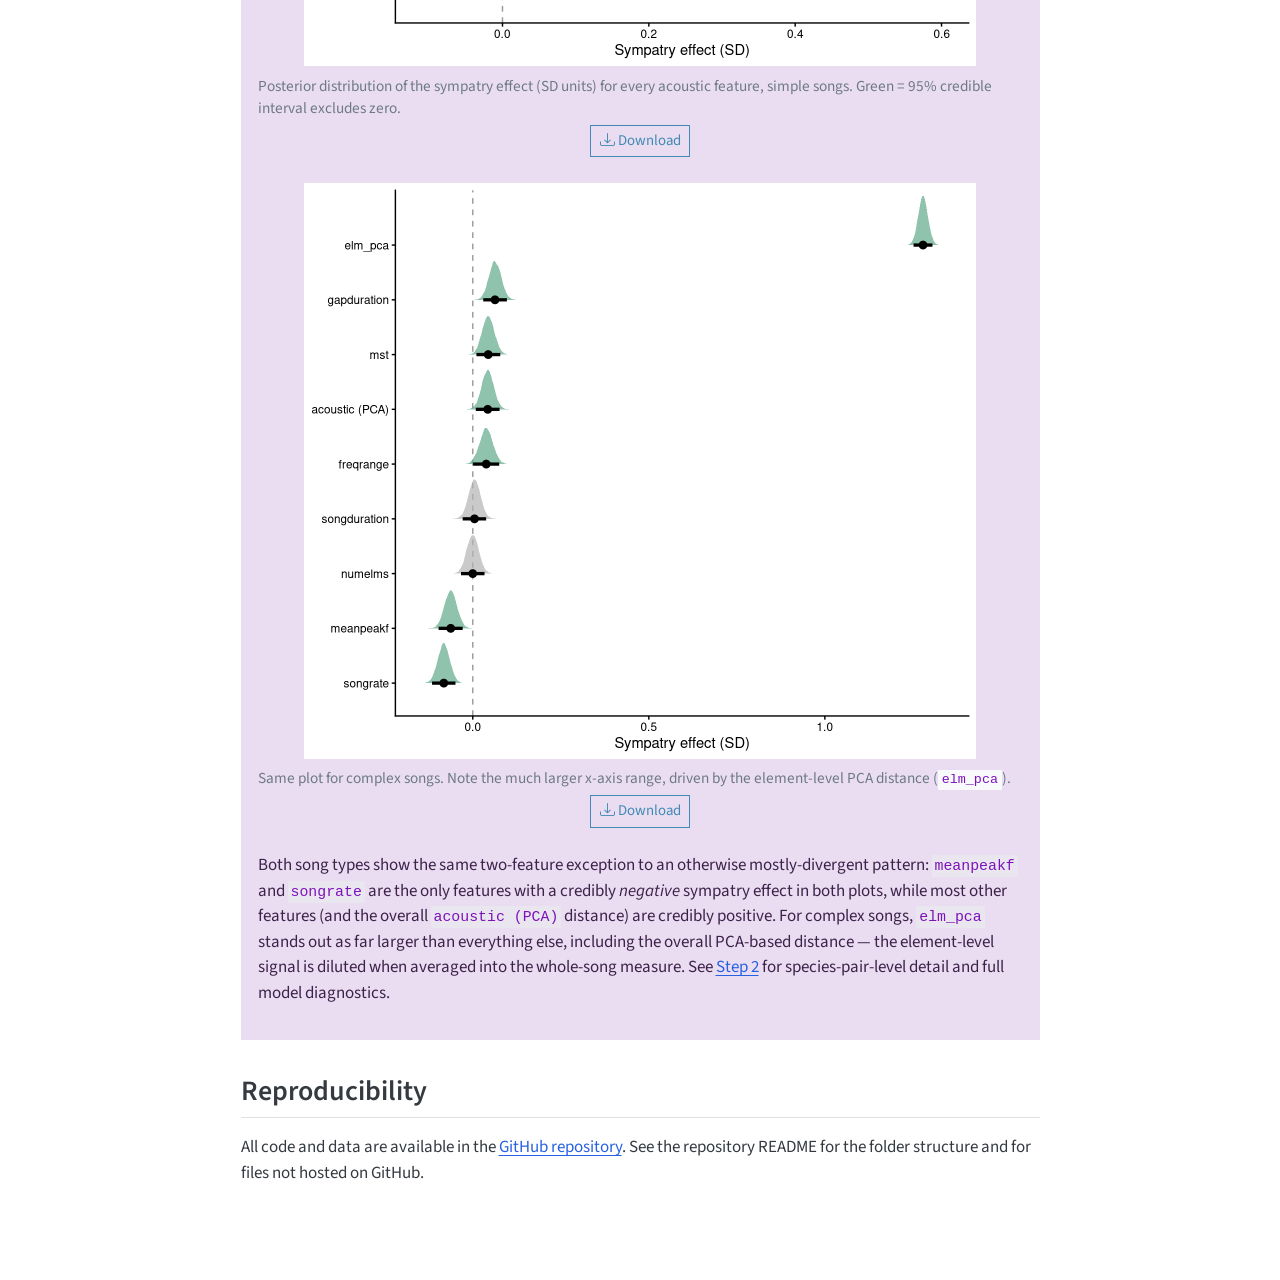
==== commit 269948d9: "deploy: ea41c7882b6e5cff16d35dc298c0a14ba00c9f0e" ====
--- a/index.html
+++ b/index.html
@@ -46,7 +46,7 @@
 <link href="site_libs/quarto-html/quarto-syntax-highlighting-bf27225e3a48a9273f3daa8f8e829971.css" rel="stylesheet" id="quarto-text-highlighting-styles">
 <script src="site_libs/bootstrap/bootstrap.min.js"></script>
 <link href="site_libs/bootstrap/bootstrap-icons.css" rel="stylesheet">
-<link href="site_libs/bootstrap/bootstrap-31e00e888137e3bc98a6eb60cac24172.min.css" rel="stylesheet" append-hash="true" id="quarto-bootstrap" data-mode="light">
+<link href="site_libs/bootstrap/bootstrap-070bf938d0a851c3af7fea234073bdf2.min.css" rel="stylesheet" append-hash="true" id="quarto-bootstrap" data-mode="light">
 <script id="quarto-search-options" type="application/json">{
   "location": "navbar",
   "copy-button": false,
@@ -178,11 +178,59 @@
 <section id="main-results" class="level2 alert alert-info">
 <h2 class="anchored" data-anchor-id="main-results">Main results</h2>
 <ul>
-<li><strong>Population structure (Step 1).</strong> Simple songs are population-structured in both testable species, more strongly in <em>Ruficollis</em> than in <em>Hypoxantha</em>. Complex songs show little to no structuring in <em>Hypoxantha</em> and weaker structuring than simple songs in <em>Ruficollis</em>. Neither song type shows a clear isolation-by-distance signal, so this local structure is not simply accumulating with geographic distance.</li>
-<li><strong>Sympatry (Step 2).</strong> Simple heterospecific songs are credibly more divergent in sympatry than in allopatry, and consistently so across all three testable species pairs — the pattern predicted by sound-based character displacement. Complex songs show the same direction of effect but far weaker overall, driven mainly by one species pair (<em>Hypoxantha</em>-<em>Palustris</em>); at the trait level, complex-song divergence in sympatry is a mosaic, with element-level acoustic distance, gap duration, frequency range and element diversity increasing in sympatry while peak frequency and song rate actually <em>converge</em>.</li>
+<li><strong>Population structure (Step 1).</strong> Simple songs are population-structured in both testable species, more strongly and more pervasively in <em>Ruficollis</em> (credible in all 8 individual acoustic features) than in <em>Hypoxantha</em> (credible mainly in spectral/element-level features, not temporal pacing). Complex songs show little to no structuring in <em>Hypoxantha</em> (confined almost entirely to element-level acoustic detail) and weaker, patchier structuring than simple songs in <em>Ruficollis</em>. Neither song type shows the expected isolation-by-distance signal overall; where a credible slope exists, it runs in the opposite direction — simple-song <em>Ruficollis</em> populations that are geographically farther apart are acoustically <em>more</em> similar, a pattern that recurs across 7 of 8 individual features, making a neutral-drift explanation for this species’ population structure unlikely.</li>
+<li><strong>Sympatry (Step 2).</strong> Simple heterospecific songs are credibly more divergent in sympatry than in allopatry — the pattern predicted by sound-based character displacement — and this holds for 7 of 8 individual acoustic features, several of which (element diversity, frequency range, element-level acoustic distance) show effects roughly double the overall PCA-based model. Complex songs show the same direction of effect overall but far weaker, and the per-feature breakdown there is a mosaic rather than a uniform shift. In both song types, however, peak frequency and song rate specifically <em>converge</em> rather than diverge in sympatry — the same two features behave the same way in both simple and complex songs, pointing to convergent selection on those particular traits (e.g.&nbsp;shared habitat acoustics or interspecific signalling) acting alongside divergence in most other traits.</li>
 <li><strong>Population shifts (Step 3).</strong> No credible population-level shifts (convergence or divergence) were detected for either song type. Only one species pair (<em>Hypoxantha</em> vs.&nbsp;<em>Ruficollis</em>) has enough co-occurrence structure to test, so this null result reflects very limited statistical power rather than evidence against a shift.</li>
-<li>Overall, the clearest and best-supported evidence for character displacement in this system is the simple-song sympatry effect in Step 2; complex songs and the population-shift framing provide weaker, more qualified support.</li>
+<li>Overall, the clearest and best-supported evidence for character displacement in this system is the simple-song sympatry effect in Step 2, reinforced by a largely consistent per-feature signal. Complex songs and the population-shift framing provide weaker, more qualified support, and the recurring convergence in peak frequency and song rate across both song types suggests a secondary, opposite-direction process acting specifically on those two traits.</li>
 </ul>
+<section id="population-structure-by-feature-step-1" class="level3">
+<h3 class="anchored" data-anchor-id="population-structure-by-feature-step-1">Population structure, by feature (Step 1)</h3>
+<div class="cell">
+<div class="cell-output cell-output-stderr">
+<pre><code>Loading required namespace: rstan</code></pre>
+</div>
+<div class="cell-output cell-output-stderr">
+<pre><code>Warning: `geom_errorbarh()` was deprecated in ggplot2 4.0.0.
+ℹ Please use the `orientation` argument of `geom_errorbar()` instead.</code></pre>
+</div>
+<div class="cell-output cell-output-stderr">
+<pre><code>`height` was translated to `width`.</code></pre>
+</div>
+<div class="cell-output-display">
+<div class="quarto-figure quarto-figure-center">
+<figure class="figure">
+<p><img src="index_files/figure-html/step1 figure-1.png" class="img-fluid figure-img" width="864"></p>
+<figcaption>Species-specific within- vs.&nbsp;between-population difference in acoustic distance for simple songs (SD units; negative = songs more similar within populations). <code>acoustic</code> is the overall PCA-based distance; the rest are individual acoustic features. Filled points are credible (95% CI excludes zero).</figcaption>
+</figure>
+</div>
+</div>
+</div>
+<p><em>Ruficollis</em> (right panel) is credible and negative for every feature. <em>Hypoxantha</em> (left panel) is credible and negative for the spectral/element-level features (<code>elm_pca</code>, <code>freqrange</code>, <code>mst</code>, <code>numelms</code>); <code>gapduration</code> and <code>meanpeakf</code> are also credible but tiny and in the <em>opposite</em> direction (between-population pairs very slightly more similar); only <code>songduration</code> and <code>songrate</code> are not credible (95% CI includes zero). See <a href="./scripts/1_population_structure.html">Step 1</a> for the isolation-by-distance results and the complex-song version of this figure.</p>
+</section>
+<section id="sympatry-effect-by-feature-step-2" class="level3">
+<h3 class="anchored" data-anchor-id="sympatry-effect-by-feature-step-2">Sympatry effect, by feature (Step 2)</h3>
+<div class="cell">
+<div class="cell-output-display">
+<div class="quarto-figure quarto-figure-center">
+<figure class="figure">
+<p><img src="index_files/figure-html/step2 figure simple-1.png" class="img-fluid figure-img" width="672"></p>
+<figcaption>Posterior distribution of the sympatry effect (SD units) for every acoustic feature, simple songs. Green = 95% credible interval excludes zero.</figcaption>
+</figure>
+</div>
+</div>
+</div>
+<div class="cell">
+<div class="cell-output-display">
+<div class="quarto-figure quarto-figure-center">
+<figure class="figure">
+<p><img src="index_files/figure-html/step2 figure complex-1.png" class="img-fluid figure-img" width="672"></p>
+<figcaption>Same plot for complex songs. Note the much larger x-axis range, driven by the element-level PCA distance (<code>elm_pca</code>).</figcaption>
+</figure>
+</div>
+</div>
+</div>
+<p>Both song types show the same two-feature exception to an otherwise mostly-divergent pattern: <code>meanpeakf</code> and <code>songrate</code> are the only features with a credibly <em>negative</em> sympatry effect in both plots, while most other features (and the overall <code>acoustic (PCA)</code> distance) are credibly positive. For complex songs, <code>elm_pca</code> stands out as far larger than everything else, including the overall PCA-based distance — the element-level signal is diluted when averaged into the whole-song measure. See <a href="./scripts/2_sympatry_and_heterospecific_distances.html">Step 2</a> for species-pair-level detail and full model diagnostics.</p>
+</section>
 </section>
 <section id="reproducibility" class="level2">
 <h2 class="anchored" data-anchor-id="reproducibility">Reproducibility</h2>
